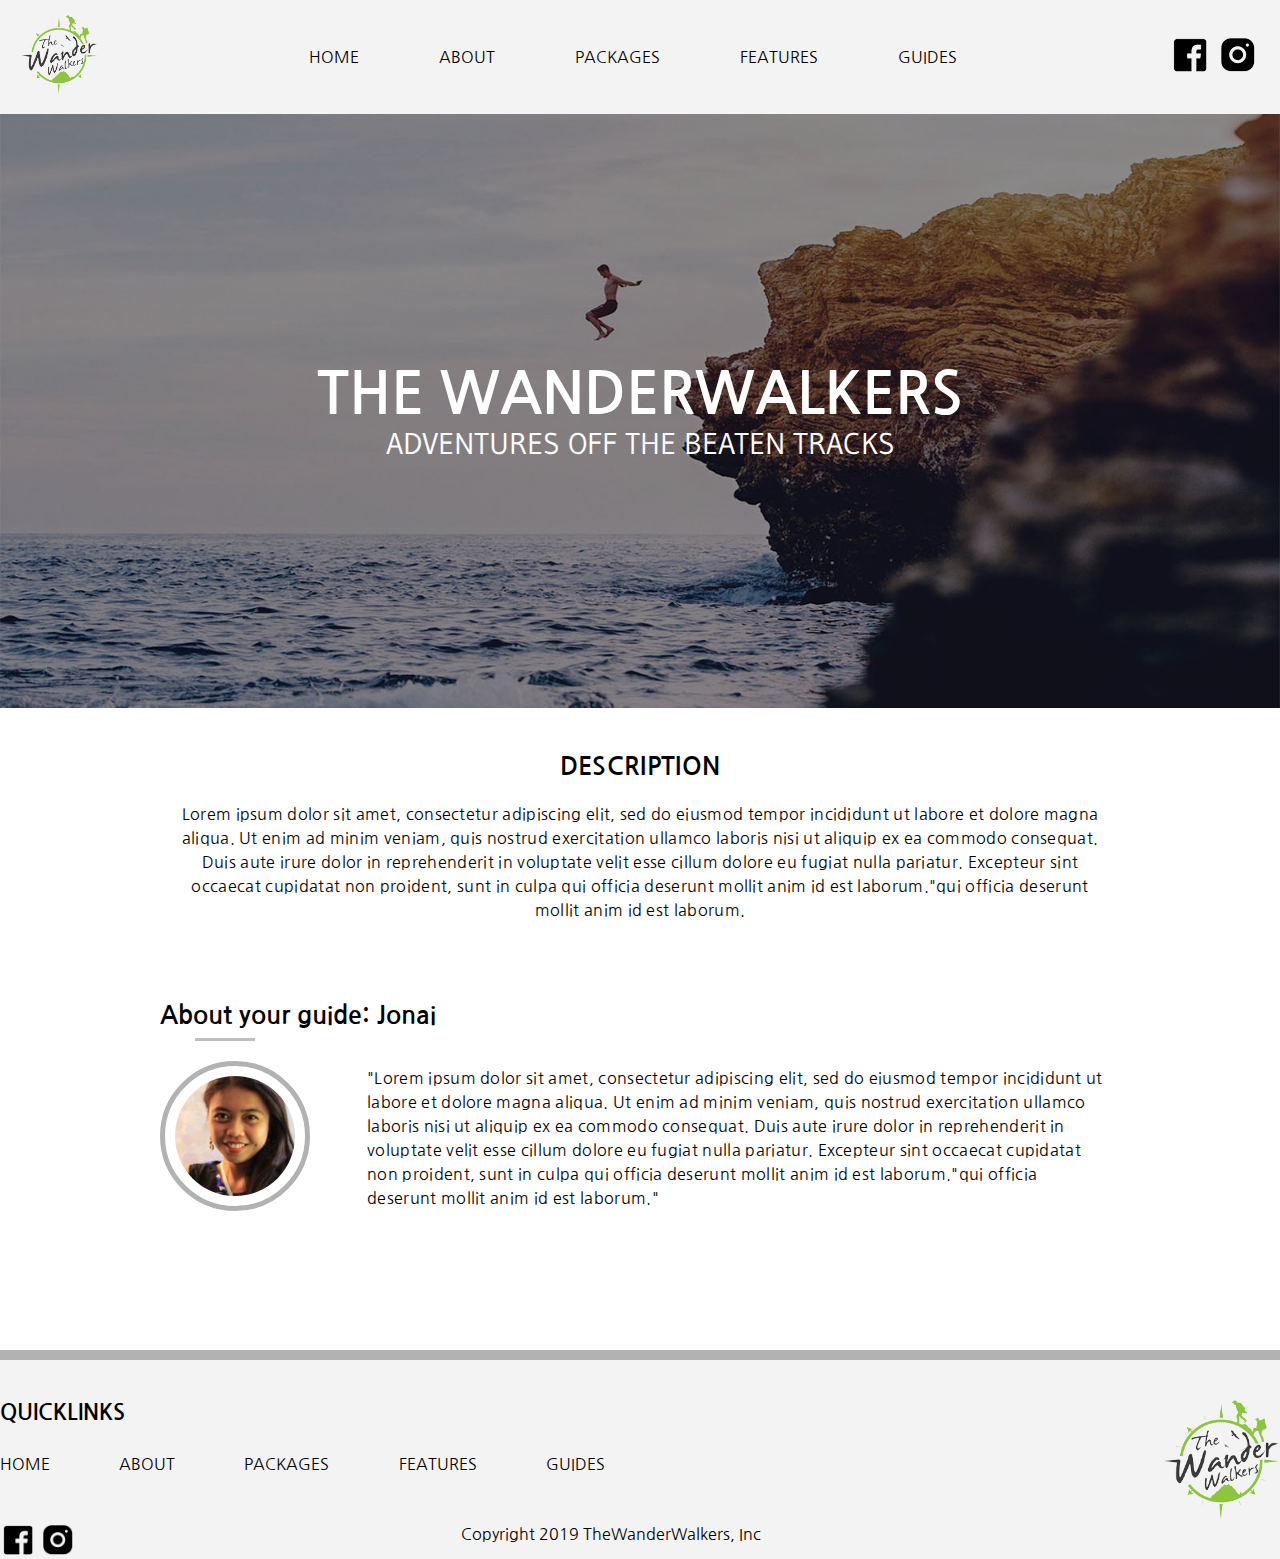
==== about.html @ ee8375ed "Initial Commit" ====
<!DOCTYPE html>
<html lang="en">
<head>
	<meta charset="UTF-8">
	<meta http-equiv="x-ua-compatible" content="ie=edge">
	<title>Document</title>
    <meta name="viewport" content="width=device-width, initial-scale=1, shrink-to-fit=no">
    <link href="https://fonts.googleapis.com/css?family=Gudea" rel="stylesheet">
    <link href="https://fonts.googleapis.com/css?family=Nanum+Gothic" rel="stylesheet">
    <link rel="stylesheet" href="css/normalize.css">
    <link rel="stylesheet" href="css/css/main.css">
</head>
<body>
	<header class="masthead">
		<div class="logo_container">
			<a href="#">
				<img src="img/logo.png" alt="">
			</a>
		</div>
		<nav class="main-nav">
			<ul>
				<li>
					<a href="#">HOME</a>
				</li>
				<li>
					<a href="#">ABOUT</a>
				</li>
				<li>
					<a href="#">PACKAGES</a>
				</li>
				<li>
					<a href="#">FEATURES</a>
				</li>
				<li>
					<a href="#">GUIDES</a>
				</li>
			</ul>
		</nav>
		<div class="social-media-icons">
			<a href="#">
				<img src="img/fb.png" alt="">
			</a>
			<a href="#">
				<img src="img/instagram.png" alt="">
			</a>
		</div>
		<span class="open"><a href="#">&#9776</span></a>
	</header>
	<main class="content-section">
		<div class="hero-image">
			<div class="background" style="background: url('img/wanderwalkers.jpg');background-size: cover;"></div>
			<div class="title">
				<div>
					<h2>The Wanderwalkers</h2>
					<p>Adventures off the beaten tracks</p>
				</div>
			</div>
		</div>
		<div class="description-content">
			<h1>DESCRIPTION</h1>
			<p>Lorem ipsum dolor sit amet, consectetur adipiscing elit, sed do eiusmod tempor incididunt ut labore et dolore magna aliqua. Ut enim ad minim veniam, quis nostrud exercitation ullamco laboris nisi ut aliquip ex ea commodo consequat. Duis aute irure dolor in reprehenderit in voluptate velit esse cillum dolore eu fugiat nulla pariatur. Excepteur sint occaecat cupidatat non proident, sunt in culpa qui officia deserunt mollit anim id est laborum."qui officia deserunt mollit anim id est laborum.</p>
		</div>
		<div class="about-guide">
			<h1>About your guide: Jonai</h1>
		</div>
		<div class="small-underline">
		</div>
		<div class="guide-desc">
			<div class="guide-image">
				<img src="img/about-jonai.jpg" alt="">
			</div>
			<div class="guide-text-content">
				<p>"Lorem ipsum dolor sit amet, consectetur adipiscing elit, sed do eiusmod tempor incididunt ut labore et dolore magna aliqua. Ut enim ad minim veniam, quis nostrud exercitation ullamco laboris nisi ut aliquip ex ea commodo consequat. Duis aute irure dolor in reprehenderit in voluptate velit esse cillum dolore eu fugiat nulla pariatur. Excepteur sint occaecat cupidatat non proident, sunt in culpa qui officia deserunt mollit anim id est laborum."qui officia deserunt mollit anim id est laborum."</p>
			</div>
		</div>
	</main>
	<footer class="footer-section">
		<div class="underline thick">
					
			</div>
		<div class="footer-wrapper">
			<div class="left-container">
				<div class="header-footer">
					<h2>QUICKLINKS</h2>
				</div>
				<ul class="footer-nav">
					<li>
						<a href="#">HOME</a>
					</li>
					<li>
						<a href="">ABOUT</a>
					</li>
					<li>
						<a href="">PACKAGES</a>
					</li>
					<li>
						<a href="">FEATURES</a>
					</li>
					<li>
						<a href="">GUIDES</a>
					</li>
				</ul>
			</div>
			<div class="right-container">
				<a href="#">
					<img src="img/footer-logo.png" alt="">
				</a>
			</div>
		</div>
		<div class="footer-credits">
			<div class="footer-social">
				<a href="#">
					<img src="img/fb.png" alt="">
				</a>
				<a href="#">
					<img src="img/instagram.png" alt="">
				</a>
			</div>
			<div class="footer-text">
				<p>Copyright 2019 TheWanderWalkers, Inc</p>
			</div>
		</div>	
	</footer>
<script type="text/javascript" src="js/jquery.js"></script>
<script type="text/javascript" src="js/jquerycycle2.js"></script>
<script type="text/javascript" src="js/flickity.js"></script>
<script type="text/javascript" src="js/main.js"></script>
</body>
</html>
---- css/css/main.css ----
.button-default {
  text-decoration: none;
  text-align: center;
  display: block;
  margin-bottom: 20px;
  background: #b8bebd;
  text-transform: uppercase;
  color: #404140;
  border-radius: 25px;
  width: 118px;
  padding: 10px;
  font-size: 12px;
  position: relative; }

.open {
  display: none; }

.content-section .about-container .card-container.mobile {
  display: none; }

.guide.button-default {
  top: 12px;
  left: 78px;
  padding: 5px;
  font-size: 11px;
  margin-bottom: 30px; }

body {
  overflow-x: hidden; }

.underline {
  border-bottom: 5px solid #b2b2b2;
  margin-top: -20px;
  margin-bottom: 40px; }

.underline.max-width {
  max-width: 940px;
  margin: -20px auto 40px auto; }

.underline.thick {
  margin-top: -5px;
  border-top: 5px solid #b2b2b2; }

* {
  margin: 0;
  padding: 0;
  box-sizing: border-box; }

.masthead {
  max-width: 1520px;
  vertical-align: middle;
  margin: 0 auto;
  align-items: center;
  display: flex;
  justify-content: space-between;
  background: #f3f3f3;
  padding: 15px 20px;
  transition: 0.3s all; }
  .masthead .mobile-logo img {
    display: none; }
  .masthead .social-media-icons a {
    text-decoration: none; }
  .masthead .social-media-icons img {
    padding: 5px; }
  .masthead .logo_container a img {
    height: 80px;
    width: auto; }
  .masthead .main-nav ul {
    list-style-type: none;
    display: flex; }
    .masthead .main-nav ul li {
      padding: 15px 40px; }
      .masthead .main-nav ul li a {
        text-decoration: none;
        color: #000000;
        font-family: "Nanum Gothic", sans-serif;
        font-size: 16px; }

.content-section .slider-container {
  width: 100%; }
  .content-section .slider-container .slide {
    position: relative;
    width: 100%; }
    .content-section .slider-container .slide .background {
      position: relative;
      padding-top: 46.375%; }
    .content-section .slider-container .slide .title {
      position: absolute;
      top: 0;
      width: 100%;
      height: 100%;
      left: 0px;
      display: flex;
      justify-content: center;
      align-items: center;
      flex-wrap: wrap; }
      .content-section .slider-container .slide .title h2 {
        width: 100%;
        text-align: center;
        color: #fff;
        font-size: 48.43px;
        font-family: "Nanum Gothic", sans-serif;
        font-weight: 100;
        text-transform: uppercase; }
      .content-section .slider-container .slide .title p {
        text-align: center;
        width: 100%;
        color: #fff;
        font-family: "Gudea", sans-serif;
        font-weight: 100;
        text-transform: uppercase; }
      .content-section .slider-container .slide .title .width-cta {
        display: flex;
        justify-content: center; }
      .content-section .slider-container .slide .title .cta {
        text-align: center;
        background: #696466;
        margin-top: 20px;
        text-decoration: none;
        color: #fff;
        display: block;
        font-size: 12px;
        border-radius: 25px;
        text-transform: uppercase;
        padding: 14px 15px;
        width: 118px; }
.content-section .cycle-pager-2 {
  text-align: center;
  margin-bottom: -20px; }
  .content-section .cycle-pager-2 span {
    color: #7f7f7f;
    font-size: 60px; }
.content-section .cycle-pager {
  text-align: center;
  margin-bottom: -20px; }
  .content-section .cycle-pager span {
    color: #7f7f7f;
    font-size: 60px; }
.content-section .about-container {
  background: url("../../img/bg-about.jpg");
  background-size: cover;
  background-position: center;
  padding-bottom: 70px; }
  .content-section .about-container .about-title h1 {
    font-size: 35px;
    font-family: "Nanum Gothic", sans-serif;
    font-weight: bold;
    text-align: center;
    color: #000000;
    padding-top: 90px; }
  .content-section .about-container .card-container {
    display: flex;
    justify-content: space-evenly;
    max-width: 940px;
    margin: 0 auto;
    margin-top: 130px;
    padding-bottom: 130px; }
    .content-section .about-container .card-container .card-container-shell {
      display: flex;
      justify-content: space-evenly; }
    .content-section .about-container .card-container .card-wrapper {
      background: rgba(255, 255, 255, 0.8);
      width: 27.5%;
      padding: 20px 20px 0px 20px;
      border-radius: 10px;
      box-shadow: 0 4px 8px 0 rgba(0, 0, 0, 0.2), 0 6px 20px 0 rgba(0, 0, 0, 0.19); }
      .content-section .about-container .card-container .card-wrapper img {
        width: 100%; }
      .content-section .about-container .card-container .card-wrapper .card-content {
        text-align: center; }
        .content-section .about-container .card-container .card-wrapper .card-content h1 {
          font-size: 25px;
          font-weight: 200;
          font-family: "Nanum Gothic", sans-serif;
          padding-bottom: 10px; }
        .content-section .about-container .card-container .card-wrapper .card-content p {
          font-size: 16px;
          font-weight: 200;
          font-family: "Nanum Gothic", sans-serif;
          padding: 0px 25px 0px 25px; }
    .content-section .about-container .card-container .card-button {
      padding-top: 40px;
      display: flex;
      justify-content: center; }
      .content-section .about-container .card-container .card-button a {
        text-decoration: none;
        text-align: center;
        display: block;
        margin-bottom: 20px;
        background: #b8bebd;
        text-transform: uppercase;
        color: #404140;
        border-radius: 25px;
        width: 118px;
        padding: 10px;
        font-size: 12px;
        position: relative; }
    .content-section .about-container .card-container .card-wrapper.width {
      width: 29.85%;
      background: rgba(255, 255, 255, 0.85);
      margin-top: -35px;
      margin-bottom: -25px; }
.content-section .mid-container {
  margin-top: 40px;
  background: #f3f3f3; }
  .content-section .mid-container .mid-wrapper {
    display: flex;
    align-items: center; }
    .content-section .mid-container .mid-wrapper .text-container {
      padding: 0px 35px;
      width: 50%; }
      .content-section .mid-container .mid-wrapper .text-container p {
        font-size: 18px;
        font-family: "Nanum Gothic", sans-serif;
        line-height: 1.5;
        letter-spacing: 0.02em; }
  .content-section .mid-container .image-container {
    width: 50%; }
    .content-section .mid-container .image-container img {
      width: 100%; }
.content-section .features-container {
  max-width: 940px;
  margin: 0 auto;
  padding-bottom: 70px; }
  .content-section .features-container .feature-button {
    top: 50px;
    position: relative;
    display: flex;
    justify-content: center; }
  .content-section .features-container .features-title h1 {
    font-size: 35px;
    font-weight: bold;
    font-family: "Nanum Gothic", sans-serif; }
  .content-section .features-container .feature-card-container {
    display: flex;
    justify-content: space-between;
    width: 100%; }
    .content-section .features-container .feature-card-container .card--container {
      width: 48%;
      background: #f3f3f3;
      border-radius: 15px;
      padding: 15px 15px 0px 15px;
      box-shadow: 9px 9px 10px rgba(234, 234, 234, 0.9); }
      .content-section .features-container .feature-card-container .card--container .card-image img {
        width: 100%; }
      .content-section .features-container .feature-card-container .card--container .card-title {
        text-align: center;
        padding-bottom: 30px;
        padding-top: 25px;
        line-height: 40px; }
        .content-section .features-container .feature-card-container .card--container .card-title h2 {
          font-weight: bold;
          font-family: "Nanum Gothic", sans-serif;
          font-size: 22px; }
        .content-section .features-container .feature-card-container .card--container .card-title h3 {
          font-family: "Nanum Gothic", sans-serif;
          font-size: 16px;
          font-weight: 100; }
.content-section .packages-container {
  width: 100%; }
  .content-section .packages-container .title--container {
    text-align: center;
    width: 100%; }
    .content-section .packages-container .title--container h1 {
      font-weight: bold;
      font-family: "Nanum Gothic", sans-serif;
      font-size: 35px; }
  .content-section .packages-container .package-wrapper {
    width: 100%;
    background: #f3f3f3; }
    .content-section .packages-container .package-wrapper .package-shell-container {
      width: 100%; }
      .content-section .packages-container .package-wrapper .package-shell-container .package-shell {
        width: 100%;
        display: flex; }
        .content-section .packages-container .package-wrapper .package-shell-container .package-shell .package-image {
          width: 50%; }
          .content-section .packages-container .package-wrapper .package-shell-container .package-shell .package-image img {
            width: 100%; }
        .content-section .packages-container .package-wrapper .package-shell-container .package-shell .package-content {
          width: 50%;
          padding-right: 25px;
          padding-left: 25px;
          margin-top: 90px;
          line-height: 35px; }
          .content-section .packages-container .package-wrapper .package-shell-container .package-shell .package-content h2 {
            font-weight: bold;
            font-family: "Nanum Gothic", sans-serif;
            font-size: 25px;
            margin-bottom: 20px; }
          .content-section .packages-container .package-wrapper .package-shell-container .package-shell .package-content p {
            font-family: "Nanum Gothic", sans-serif;
            font-size: 16px;
            font-weight: 100; }
.content-section .guide-container {
  max-width: 940px;
  margin: 0 auto;
  padding-bottom: 70px; }
  .content-section .guide-container .guide-title h1 {
    font-size: 35px;
    font-weight: bold;
    font-family: "Nanum Gothic", sans-serif; }
  .content-section .guide-container .guide-button {
    top: 50px;
    position: relative;
    display: flex;
    justify-content: center; }
  .content-section .guide-container .guide-card-container {
    display: flex;
    justify-content: space-between;
    width: 100%; }
    .content-section .guide-container .guide-card-container .card-wrapper {
      width: 48%;
      background: #f3f3f3;
      border-radius: 15px;
      padding: 15px 15px 0px 15px;
      box-shadow: 9px 9px 10px rgba(234, 234, 234, 0.9); }
      .content-section .guide-container .guide-card-container .card-wrapper .image-container img {
        width: 100%; }
      .content-section .guide-container .guide-card-container .card-wrapper .text-content {
        text-align: center;
        padding-bottom: 30px;
        padding-top: 25px;
        line-height: 40px; }
        .content-section .guide-container .guide-card-container .card-wrapper .text-content h2 {
          font-weight: bold;
          font-family: "Nanum Gothic", sans-serif;
          font-size: 22px; }
        .content-section .guide-container .guide-card-container .card-wrapper .text-content h3 {
          font-family: "Nanum Gothic", sans-serif;
          font-size: 16px;
          font-weight: 100; }
.content-section .follow-container {
  max-width: 940px;
  margin: 0 auto; }
  .content-section .follow-container .text-title {
    text-align: center; }
    .content-section .follow-container .text-title h1 {
      font-size: 35px;
      font-weight: bold;
      font-family: "Nanum Gothic", sans-serif; }
  .content-section .follow-container .image-grid {
    margin-top: 80px;
    padding-bottom: 120px; }
    .content-section .follow-container .image-grid ul {
      display: flex;
      justify-content: space-around;
      flex-wrap: wrap;
      list-style-type: none; }
      .content-section .follow-container .image-grid ul li {
        width: 23%; }
        .content-section .follow-container .image-grid ul li img {
          width: 100%; }
.content-section .newsletter-container {
  max-width: 940px;
  margin: 0 auto;
  text-align: center;
  padding-bottom: 165px; }
  .content-section .newsletter-container .newsletter-text h1 {
    font-size: 35px;
    font-weight: bold;
    font-family: "Nanum Gothic", sans-serif; }
  .content-section .newsletter-container .newsletter-text p {
    font-family: "Gudea", sans-serif;
    font-size: 20px;
    font-weight: 100;
    margin-top: -20px; }
  .content-section .newsletter-container .newsletter-input {
    margin-top: 60px; }
    .content-section .newsletter-container .newsletter-input input {
      height: 32px;
      background: #f3f3f3;
      outline: none;
      width: 656px;
      border-radius: 25px;
      border: 1px solid #000;
      padding-left: 20px; }
    .content-section .newsletter-container .newsletter-input button {
      background: #cccccc;
      width: 204px;
      height: 32px;
      outline: none;
      border: none;
      cursor: pointer;
      margin-left: 12px;
      border-radius: 25px; }

.content-section .hero-image {
  position: relative;
  width: 100%; }
  .content-section .hero-image .background {
    padding-top: 46.375%;
    position: relative; }
  .content-section .hero-image .title {
    position: absolute;
    top: 0;
    width: 100%;
    height: 100%;
    left: 0px;
    display: flex;
    justify-content: center;
    align-items: center;
    flex-wrap: wrap; }
    .content-section .hero-image .title h2 {
      color: #fff;
      width: 100%;
      text-align: center;
      font-size: 57.9px;
      font-family: "Nanum Gothic", sans-serif;
      font-weight: bold;
      text-transform: uppercase; }
    .content-section .hero-image .title p {
      color: #fff;
      font-size: 29.6px;
      width: 100%;
      text-align: center;
      font-family: "Gudea", sans-serif;
      font-weight: 100;
      text-transform: uppercase; }
.content-section .feature-content {
  max-width: 940px;
  margin: 40px auto;
  border-top: 3px solid #b2b2b2;
  border-bottom: 3px solid #b2b2b2;
  text-align: center;
  line-height: 1.5;
  padding: 0px 2%;
  letter-spacing: 0.02em; }
  .content-section .feature-content p {
    font-size: 19px;
    font-family: "Nanum Gothic", sans-serif;
    font-weight: 100;
    margin: 80px 0; }
.content-section .feature-detail {
  max-width: 960px;
  margin: 0 auto;
  padding-bottom: 80px; }
  .content-section .feature-detail .half-width-column-image-2 {
    display: flex;
    justify-content: space-between; }
    .content-section .feature-detail .half-width-column-image-2 .half-width-image-2 {
      width: 48%;
      margin-bottom: 20px; }
      .content-section .feature-detail .half-width-column-image-2 .half-width-image-2 img {
        width: 100%; }
  .content-section .feature-detail .half-width-column {
    width: 100%;
    display: flex;
    justify-content: space-between; }
    .content-section .feature-detail .half-width-column img {
      width: 100%; }
    .content-section .feature-detail .half-width-column .text-details {
      margin-top: 20px;
      width: 48%; }
      .content-section .feature-detail .half-width-column .text-details p {
        margin-top: 40px;
        font-size: 16px;
        font-family: "Nanum Gothic", sans-serif;
        font-weight: 100;
        line-height: 1.4;
        letter-spacing: 0.02em; }
    .content-section .feature-detail .half-width-column .text-details:last-child {
      border-top: 3px solid #b2b2b2; }
.content-section .full-width-content {
  display: flex;
  justify-content: center;
  align-items: center;
  flex-wrap: wrap;
  position: relative; }
  .content-section .full-width-content .full-width-bg {
    background: url("../../img/full-width-image.jpg");
    background-size: cover;
    background-position: center;
    padding-bottom: 30%;
    width: 100%; }
  .content-section .full-width-content .full-width-text {
    max-width: 1300px;
    margin: 0 auto;
    text-align: center;
    padding: 0px 25px;
    line-height: 1.5;
    top: 0px;
    display: flex;
    left: 0px;
    position: absolute;
    height: 100%;
    justify-content: center;
    align-items: center;
    width: 100%; }
    .content-section .full-width-content .full-width-text h2 {
      color: #fff;
      font-size: 25px;
      font-family: "Gudea", sans-serif;
      font-weight: 100;
      max-width: 1300px;
      width: 60%; }
.content-section .feature-detail-2 {
  max-width: 940px;
  margin: 0 auto;
  display: flex;
  justify-content: space-between;
  margin-top: 60px; }
  .content-section .feature-detail-2 .text-details {
    width: 48%; }
    .content-section .feature-detail-2 .text-details p {
      font-size: 16px;
      font-family: "Nanum Gothic", sans-serif;
      font-weight: 100;
      margin-top: 60px;
      margin-bottom: 60px;
      line-height: 1.5;
      letter-spacing: 0.02em; }
  .content-section .feature-detail-2 .text-details:first-child {
    border-top: 3px solid #b2b2b2; }
.content-section .half-width-column-image {
  max-width: 940px;
  margin: 0 auto;
  display: flex;
  justify-content: space-between; }
  .content-section .half-width-column-image .half-width-image {
    width: 48%;
    margin-bottom: 80px; }
    .content-section .half-width-column-image .half-width-image img {
      width: 100%; }
.content-section .hero-bottom {
  width: 100%;
  background: url("../../img/bottom-image.jpg");
  background-size: cover;
  background-position: center;
  padding-top: 40%; }

.content-section .guide-title {
  max-width: 1300px;
  margin: 0 auto;
  text-align: center; }
  .content-section .guide-title h1 {
    font-family: "Nanum Gothic", sans-serif;
    font-size: 35px;
    font-weight: bold; }
.content-section .grid-container {
  max-width: 960px;
  margin: 0 auto;
  width: 100%;
  list-style-type: none;
  display: flex;
  flex-wrap: wrap;
  justify-content: space-between; }
  .content-section .grid-container .grid-wrapper {
    width: 32.33333%;
    background: #f3f3f3;
    border-radius: 15px;
    padding: 15px 15px 0px 15px;
    margin-bottom: 40px;
    box-shadow: 9px 6px 10px rgba(234, 234, 234, 0.9); }
    .content-section .grid-container .grid-wrapper img {
      width: 100%; }
    .content-section .grid-container .grid-wrapper .text-warpper {
      text-align: center;
      width: 100%;
      padding-right: 10px;
      line-height: 1.5;
      letter-spacing: 0.02em; }
      .content-section .grid-container .grid-wrapper .text-warpper h2 {
        font-family: "Nanum Gothic", sans-serif;
        font-size: 18px;
        font-weight: bold; }
      .content-section .grid-container .grid-wrapper .text-warpper p {
        font-family: "Nanum Gothic", sans-serif;
        font-size: 11px;
        font-weight: 100; }
      .content-section .grid-container .grid-wrapper .text-warpper .date {
        font-family: "Nanum Gothic", sans-serif;
        font-size: 11px;
        font-weight: 100; }
      .content-section .grid-container .grid-wrapper .text-warpper a {
        color: #000;
        text-decoration: none;
        font-family: "Gudea", sans-serif;
        font-weight: 100; }
  .content-section .grid-container .grid-wrapper:first-child {
    width: 68.5%;
    display: flex;
    justify-content: space-between; }
    .content-section .grid-container .grid-wrapper:first-child .image-wrapper {
      width: 47%; }
      .content-section .grid-container .grid-wrapper:first-child .image-wrapper img {
        width: 100%; }
    .content-section .grid-container .grid-wrapper:first-child .text-warpper {
      width: 47%;
      text-align: left;
      padding-right: 10px;
      line-height: 1.5;
      letter-spacing: 0.02em; }
      .content-section .grid-container .grid-wrapper:first-child .text-warpper h2 {
        font-family: "Nanum Gothic", sans-serif;
        font-size: 23px;
        font-weight: bold; }
      .content-section .grid-container .grid-wrapper:first-child .text-warpper .date {
        font-family: "Nanum Gothic", sans-serif;
        font-size: 12px;
        font-weight: 100; }
      .content-section .grid-container .grid-wrapper:first-child .text-warpper p {
        margin-top: 30px;
        font-family: "Nanum Gothic", sans-serif;
        font-size: 13px;
        font-weight: 100; }
      .content-section .grid-container .grid-wrapper:first-child .text-warpper a {
        text-align: right;
        text-decoration: none;
        color: #000;
        position: relative;
        right: -200px;
        top: 15px;
        font-family: "Gudea", sans-serif;
        font-weight: 100; }
  .content-section .grid-container .grid-wrapper:nth-child(2) {
    width: 28.5%; }
    .content-section .grid-container .grid-wrapper:nth-child(2) .guide.button-default {
      top: 12px;
      left: 67px;
      padding: 5px;
      font-size: 11px;
      margin-bottom: 30px;
      font-family: "Gudea", sans-serif;
      font-weight: 100; }
.content-section .pagination-buttons {
  text-align: center;
  margin-top: 20px;
  margin-bottom: 60px; }
  .content-section .pagination-buttons button {
    height: 40px;
    width: 40px;
    border: none;
    background: #fff;
    border-radius: 5px;
    cursor: pointer;
    outline: none;
    box-shadow: 2px 0px 3px rgba(221, 221, 221, 0.9);
    font-size: 16px;
    font-family: "Gudea", sans-serif;
    font-weight: bold; }
  .content-section .pagination-buttons .active {
    background: #c2c2c2; }
.content-section .image-container-2 {
  background: url("../../img/guide-hero.jpg");
  background-size: cover;
  background-position: center;
  padding-bottom: 30%; }

.content-section .description-content {
  max-width: 960px;
  margin: 0 auto;
  text-align: center;
  padding: 0px 15px;
  line-height: 1.5;
  margin-top: 40px;
  margin-bottom: 80px;
  letter-spacing: 0.02em; }
  .content-section .description-content h1 {
    font-size: 25px;
    font-family: "Nanum Gothic", sans-serif;
    font-weight: bold;
    color: #000; }
  .content-section .description-content p {
    font-size: 16px;
    font-family: "Nanum Gothic", sans-serif;
    font-weight: 100; }
.content-section .about-guide {
  max-width: 960px;
  margin: 0 auto; }
  .content-section .about-guide h1 {
    font-size: 25px;
    font-family: "Nanum Gothic", sans-serif;
    font-weight: bold;
    color: #000; }
.content-section .small-underline {
  border-top: 3px solid #bfbfbf;
  width: 60px;
  margin-bottom: 20px;
  margin-top: -10px;
  position: relative;
  right: -195px; }
.content-section .guide-desc {
  display: flex;
  max-width: 960px;
  margin: 0 auto;
  justify-content: space-between;
  align-items: center;
  padding-bottom: 140px; }
  .content-section .guide-desc .guide-image {
    width: 20%; }
    .content-section .guide-desc .guide-image img {
      border-radius: 100%;
      width: 150px;
      border: 5px solid #b2b2b2;
      padding: 10px; }
  .content-section .guide-desc .guide-text-content {
    width: 80%; }
    .content-section .guide-desc .guide-text-content p {
      font-size: 16px;
      font-family: "Nanum Gothic", sans-serif;
      font-weight: 100;
      padding: 0px 15px;
      line-height: 1.5;
      letter-spacing: 0.02em; }

.content-section .contact-container {
  display: flex;
  max-width: 1300px;
  margin: 0 auto; }
  .content-section .contact-container .contact-info {
    width: 50%; }
    .content-section .contact-container .contact-info h1 {
      font-size: 32px;
      font-family: "Nanum Gothic", sans-serif;
      font-weight: bold; }
    .content-section .contact-container .contact-info p {
      font-size: 20px;
      font-family: "Nanum Gothic", sans-serif;
      font-weight: 100;
      line-height: 1.5;
      letter-spacing: 0.02em; }
    .content-section .contact-container .contact-info .contact-social {
      border-top: 2px solid #b2b2b2;
      width: 80%;
      margin-top: 25px; }
      .content-section .contact-container .contact-info .contact-social a {
        text-decoration: none; }
        .content-section .contact-container .contact-info .contact-social a img {
          margin-top: 30px; }
  .content-section .contact-container .contact-form {
    width: 50%; }
    .content-section .contact-container .contact-form h1 {
      font-size: 32px;
      font-family: "Nanum Gothic", sans-serif;
      font-weight: bold; }
    .content-section .contact-container .contact-form p {
      font-size: 20px;
      font-family: "Nanum Gothic", sans-serif;
      font-weight: 100;
      line-height: 1.5;
      letter-spacing: 0.02em;
      margin-bottom: 50px; }
    .content-section .contact-container .contact-form .fieldset {
      display: flex;
      justify-content: space-around; }
      .content-section .contact-container .contact-form .fieldset label {
        font-size: 22px;
        font-family: "Nanum Gothic", sans-serif;
        font-weight: 100;
        width: 20%; }
      .content-section .contact-container .contact-form .fieldset input {
        width: 80%;
        background: #f3f3f3;
        outline: none;
        border-radius: 25px;
        border: 1px solid #000;
        padding-left: 20px;
        margin-bottom: 25px;
        height: 30px; }
      .content-section .contact-container .contact-form .fieldset textarea {
        width: 80%;
        background: #f3f3f3;
        outline: none;
        border-radius: 10px;
        border: 1px solid #000;
        padding-left: 20px;
        margin-bottom: 25px;
        height: 120px; }
.content-section .hero-bottom-2 {
  width: 100%;
  background: url("../../img/contact-bot-image.jpg");
  background-size: cover;
  background-position: center;
  padding-top: 40%; }
.content-section .fieldset-button {
  display: flex;
  justify-content: flex-end;
  padding-bottom: 80px; }
  .content-section .fieldset-button .button-default.outline {
    outline: none;
    border: none;
    cursor: pointer;
    background: #cccccc; }

.footer-section {
  background: #f3f3f3; }
  .footer-section .footer-wrapper {
    max-width: 1300px;
    margin: 0 auto;
    display: flex;
    justify-content: space-around; }
    .footer-section .footer-wrapper .left-container {
      width: 50%; }
      .footer-section .footer-wrapper .left-container .header-footer h2 {
        font-size: 22px;
        font-weight: bold;
        font-family: "Nanum Gothic", sans-serif; }
    .footer-section .footer-wrapper .right-container {
      width: 50%;
      text-align: right; }
      .footer-section .footer-wrapper .right-container a img {
        width: auto;
        height: 120px; }
  .footer-section .footer-credits {
    max-width: 1300px;
    margin: 0 auto;
    display: flex; }
    .footer-section .footer-credits .footer-social {
      width: 36%; }
      .footer-section .footer-credits .footer-social a {
        text-decoration: none;
        padding: 0px 3px; }
        .footer-section .footer-credits .footer-social a img {
          width: auto;
          height: 30px; }
    .footer-section .footer-credits .footer-text {
      width: 64%; }
      .footer-section .footer-credits .footer-text p {
        font-family: "Nanum Gothic", sans-serif;
        font-size: 16px;
        font-weight: 100; }
  .footer-section .footer-nav {
    list-style-type: none;
    display: flex;
    justify-content: space-around;
    margin-top: 30px; }
    .footer-section .footer-nav li a {
      text-decoration: none;
      color: #000;
      font-family: "Nanum Gothic", sans-serif;
      font-size: 16px;
      font-weight: 100; }
    .footer-section .footer-nav li:first-child {
      margin-left: -35px; }

@media only screen and (max-width: 480px) {
  .content-section .about-container .card-container {
    display: none; }

  .content-section .about-container .card-container.mobile {
    display: block; }

  .content-section .about-container .card-container.mobile .card-wrapper.width {
    width: 90%;
    margin-left: 20px; }

  .content-section .about-container .card-container.mobile .card-wrapper {
    width: 90%;
    margin-left: 30px; }

  .content-section .about-container .card-container.mobile .card-wrapper.is-selected {
    transform: scale(1.05);
    margin-top: 20px;
    margin-bottom: 20px; }

  .open {
    display: block; }

  .masthead .open.color a {
    color: #000; }

  .masthead.active {
    background: #6ba5fc; }

  .masthead {
    max-width: 460px;
    position: fixed;
    z-index: 110;
    padding: 10px 20px 0px;
    background: none;
    width: 100%; }
    .masthead .mobile-logo img {
      height: 73px;
      width: auto;
      display: block; }
    .masthead .logo_container .desktop-logo img {
      display: none; }
    .masthead .main-nav.active {
      display: block; }
    .masthead .main-nav {
      display: none;
      background: #8dc540;
      top: 81px;
      max-width: 480px;
      width: 100%;
      text-align: center;
      margin-left: -20px;
      position: absolute; }
      .masthead .main-nav ul {
        flex-wrap: wrap;
        align-items: center;
        justify-content: center;
        width: 100%; }
        .masthead .main-nav ul li {
          width: 100%;
          padding: 15px 15px; }
          .masthead .main-nav ul li a {
            color: #000; }
    .masthead .social-media-icons {
      display: none; }
    .masthead .open a {
      text-decoration: none;
      color: #fff;
      font-size: 35px; }

  .content-section .slider-container .slide .background {
    padding-top: 100%; }
  .content-section .slider-container .slide .title h2 {
    font-size: 25px; }
  .content-section .slider-container .slide .title p {
    font-size: 14px; }
  .content-section .slider-container .slide .title .width-cta .cta {
    font-size: 11px;
    padding: 5px 15px; }
  .content-section .cycle-pager span {
    font-size: 40px; }
  .content-section .flickity-enabled.is-draggable .flickity-viewport {
    width: 100%;
    height: 650px !important; }
  .content-section .slider-mobile-shell {
    width: 100%; }
  .content-section .flickity-viewport {
    transition: height 0.2s; }
  .content-section .about-container .about-title h1 {
    font-size: 30px; }
  .content-section .about-container .card-container {
    max-width: 460px;
    flex-wrap: wrap;
    margin: 0 auto; }
    .content-section .about-container .card-container .card-wrapper {
      width: 85%;
      margin: 0 auto; }
    .content-section .about-container .card-container .card-wrapper.width {
      width: 85%;
      margin: 0 auto; }
    .content-section .about-container .card-container .card-button {
      padding-top: 20px; }
  .content-section .mid-container .mid-wrapper {
    width: 100%;
    flex-wrap: wrap;
    flex-direction: column-reverse; }
    .content-section .mid-container .mid-wrapper .text-container {
      width: 100%;
      max-width: 460px;
      margin: 0 auto 60px;
      text-align: center; }
      .content-section .mid-container .mid-wrapper .text-container p {
        margin-top: 20px;
        font-size: 14px; }
    .content-section .mid-container .mid-wrapper .image-container {
      width: 100%; }
  .content-section .features-container {
    max-width: 460px;
    margin: 0 auto;
    width: 100%;
    padding: 0px 20px; }
    .content-section .features-container .feature-card-container {
      flex-wrap: wrap;
      padding-bottom: 40px; }
      .content-section .features-container .feature-card-container .card--container {
        width: 100%;
        max-width: 460px;
        margin: 0 auto 40px; }
        .content-section .features-container .feature-card-container .card--container .card-title {
          padding-bottom: 20px; }
    .content-section .features-container .feature-button {
      top: -50px; }
    .content-section .features-container .features-title h1 {
      font-size: 25px; }
  .content-section .underline {
    margin-top: 0px;
    border-bottom: 3px solid #b2b2b2; }
  .content-section .packages-container .title--container h1 {
    font-size: 30px; }
  .content-section .packages-container .package-wrapper {
    padding-bottom: 80px; }
    .content-section .packages-container .package-wrapper .package-shell-container .package-shell {
      flex-wrap: wrap; }
      .content-section .packages-container .package-wrapper .package-shell-container .package-shell .package-image {
        width: 100%; }
      .content-section .packages-container .package-wrapper .package-shell-container .package-shell .package-content {
        width: 100%;
        text-align: center;
        margin-top: 30px; }
        .content-section .packages-container .package-wrapper .package-shell-container .package-shell .package-content h2 {
          font-size: 22px; }
        .content-section .packages-container .package-wrapper .package-shell-container .package-shell .package-content p {
          font-size: 14px; }
  .content-section .underline.max-width {
    margin: -30px auto 40px;
    width: 95%; }
  .content-section .cycle-pager-2 {
    margin-top: -60px;
    margin-bottom: 60px; }
    .content-section .cycle-pager-2 span {
      font-size: 40px; }
  .content-section .guide-container {
    max-width: 460px;
    padding: 0px 20px 70px; }
    .content-section .guide-container .guide-title {
      max-width: 460px;
      text-align: left; }
      .content-section .guide-container .guide-title h1 {
        font-size: 25px; }
    .content-section .guide-container .guide-card-container {
      flex-wrap: wrap; }
      .content-section .guide-container .guide-card-container .card-wrapper {
        width: 100%;
        max-width: 460px;
        margin: 0 auto 40px; }
    .content-section .guide-container .guide-button {
      top: 50px; }
  .content-section .follow-container {
    max-width: 460px; }
    .content-section .follow-container .text-title h1 {
      font-size: 30px; }
    .content-section .follow-container .image-grid ul {
      max-width: 460px;
      padding: 0px 20px; }
      .content-section .follow-container .image-grid ul li {
        width: 47%;
        margin-bottom: 2%; }
  .content-section .newsletter-container {
    max-width: 460px;
    padding: 0px 20px 160px; }
    .content-section .newsletter-container .newsletter-text h1 {
      font-size: 30px; }
    .content-section .newsletter-container .newsletter-text p {
      font-size: 16px; }
    .content-section .newsletter-container .newsletter-input {
      margin-top: 40px;
      display: flex;
      align-items: center;
      flex-wrap: wrap;
      justify-content: center; }
      .content-section .newsletter-container .newsletter-input input {
        width: 70%;
        max-width: 460px;
        margin-bottom: 10px;
        margin-left: 20px; }
      .content-section .newsletter-container .newsletter-input button {
        width: 25%; }
  .content-section .hero-image .background {
    padding-top: 100%; }
  .content-section .hero-image .title h2 {
    font-size: 25px; }
  .content-section .hero-image .title p {
    font-size: 14px; }
  .content-section .feature-content {
    max-width: 460px;
    margin: 20px auto;
    padding: 0px 20px; }
    .content-section .feature-content p {
      margin: 40px 0;
      font-size: 16px; }
  .content-section .feature-detail {
    max-width: 460px;
    padding: 0px 20px; }
    .content-section .feature-detail .half-width-column-image-2 {
      flex-wrap: wrap; }
      .content-section .feature-detail .half-width-column-image-2 .half-width-image-2 {
        width: 100%;
        margin-top: 10px; }
    .content-section .feature-detail .half-width-column {
      flex-wrap: wrap; }
      .content-section .feature-detail .half-width-column .text-details {
        width: 100%; }
        .content-section .feature-detail .half-width-column .text-details p {
          margin-top: 20px;
          margin-bottom: 20px;
          font-size: 14px; }
  .content-section .full-width-content {
    width: 100%;
    max-width: 460px;
    padding: 0px 20px; }
    .content-section .full-width-content .full-width-bg {
      padding-bottom: 100%; }
    .content-section .full-width-content .full-width-text {
      max-width: 460px; }
      .content-section .full-width-content .full-width-text h2 {
        font-size: 22px;
        max-width: 460px;
        width: 80%; }
  .content-section .feature-detail-2 {
    max-width: 460px;
    flex-wrap: wrap;
    padding: 0px 20px; }
    .content-section .feature-detail-2 .text-details {
      width: 100%; }
      .content-section .feature-detail-2 .text-details p {
        margin-top: 40px;
        margin-bottom: 20px;
        font-size: 14px; }
  .content-section .half-width-column-image {
    max-width: 460px;
    padding: 0px 20px;
    flex-wrap: wrap; }
    .content-section .half-width-column-image .half-width-image {
      width: 100%;
      margin-bottom: 40px; }
  .content-section .hero-bottom {
    padding-bottom: 80%; }
  .content-section .guide-title {
    max-width: 460px;
    padding-top: 60px;
    width: 100%; }
    .content-section .guide-title h1 {
      font-size: 30px; }
  .content-section .grid-container {
    max-width: 460px;
    padding: 0px 20px; }
    .content-section .grid-container .grid-wrapper {
      width: 100%; }
      .content-section .grid-container .grid-wrapper .text-warpper {
        padding-right: 20px;
        padding-left: 20px; }
      .content-section .grid-container .grid-wrapper .guide.button-default {
        left: 73px; }
    .content-section .grid-container .grid-wrapper:first-child {
      width: 100%;
      flex-wrap: wrap;
      padding-bottom: 60px; }
      .content-section .grid-container .grid-wrapper:first-child .image-wrapper {
        width: 100%; }
      .content-section .grid-container .grid-wrapper:first-child .text-warpper {
        width: 100%;
        text-align: center; }
        .content-section .grid-container .grid-wrapper:first-child .text-warpper p {
          margin-top: 10px; }
        .content-section .grid-container .grid-wrapper:first-child .text-warpper a {
          text-align: left;
          right: 0; }
    .content-section .grid-container .grid-wrapper:nth-child(2) {
      width: 100%; }
      .content-section .grid-container .grid-wrapper:nth-child(2) .guide.button-default {
        left: 73px; }
  .content-section .pagination-buttons button {
    height: 30px;
    width: 30px; }
  .content-section .image-container-2 {
    padding-bottom: 80%; }
  .content-section .description-content {
    max-width: 460px;
    padding: 0px 20px; }
    .content-section .description-content p {
      font-size: 14px;
      text-align: left; }
  .content-section .about-guide {
    max-width: 460px;
    padding: 0px 20px; }
  .content-section .small-underline {
    right: -20px; }
  .content-section .guide-desc {
    max-width: 460px;
    flex-wrap: wrap; }
    .content-section .guide-desc .guide-image {
      width: 100%;
      text-align: center;
      margin-bottom: 25px; }
      .content-section .guide-desc .guide-image img {
        width: 250px; }
    .content-section .guide-desc .guide-text-content {
      width: 100%; }
      .content-section .guide-desc .guide-text-content p {
        font-size: 14px;
        padding: 0px 20px; }
  .content-section .contact-container {
    max-width: 460px;
    flex-wrap: wrap;
    padding: 60px 20px 0px; }
    .content-section .contact-container .contact-info {
      width: 100%;
      padding-top: 100px; }
      .content-section .contact-container .contact-info h1 {
        font-size: 25px; }
      .content-section .contact-container .contact-info p {
        font-size: 14px; }
      .content-section .contact-container .contact-info .contact-social {
        width: 100%;
        margin-top: 15px;
        margin-bottom: 60px; }
        .content-section .contact-container .contact-info .contact-social a img {
          margin-top: 15px; }
    .content-section .contact-container .contact-form {
      width: 100%; }
      .content-section .contact-container .contact-form h1 {
        font-size: 25px; }
      .content-section .contact-container .contact-form p {
        font-size: 14px; }
      .content-section .contact-container .contact-form .fieldset label {
        width: 25%;
        font-size: 16px; }
      .content-section .contact-container .contact-form .fieldset input {
        width: 75%; }
  .content-section .hero-bottom-2 {
    padding-top: 70%; }

  .footer-section .footer-nav {
    max-width: 460px;
    flex-wrap: wrap;
    justify-content: space-evenly;
    text-align: center;
    padding: 0px 60px;
    margin-left: -20px; }
    .footer-section .footer-nav li:first-child {
      margin-left: 0px; }
    .footer-section .footer-nav li {
      width: 33.33333%;
      padding: 0px 20px; }
    .footer-section .footer-nav li:nth-child(4) {
      padding-top: 20px; }
    .footer-section .footer-nav li:last-child {
      padding-top: 20px; }
  .footer-section .footer-wrapper {
    padding: 0px 10px;
    max-width: 460px;
    flex-wrap: wrap; }
    .footer-section .footer-wrapper .left-container {
      width: 100%; }
      .footer-section .footer-wrapper .left-container .header-footer h2 {
        text-align: center;
        margin-bottom: -10px; }
    .footer-section .footer-wrapper .right-container {
      width: 100%;
      text-align: center; }
      .footer-section .footer-wrapper .right-container a img {
        margin-top: 20px; }
  .footer-section .footer-credits {
    flex-wrap: wrap;
    max-width: 460px; }
    .footer-section .footer-credits .footer-social {
      width: 100%;
      text-align: center;
      margin-top: 40px; }
    .footer-section .footer-credits .footer-text {
      width: 100%;
      text-align: center;
      margin-top: 20px; }
      .footer-section .footer-credits .footer-text p {
        font-size: 14px;
        margin-bottom: 30px; } }

/*# sourceMappingURL=main.css.map */
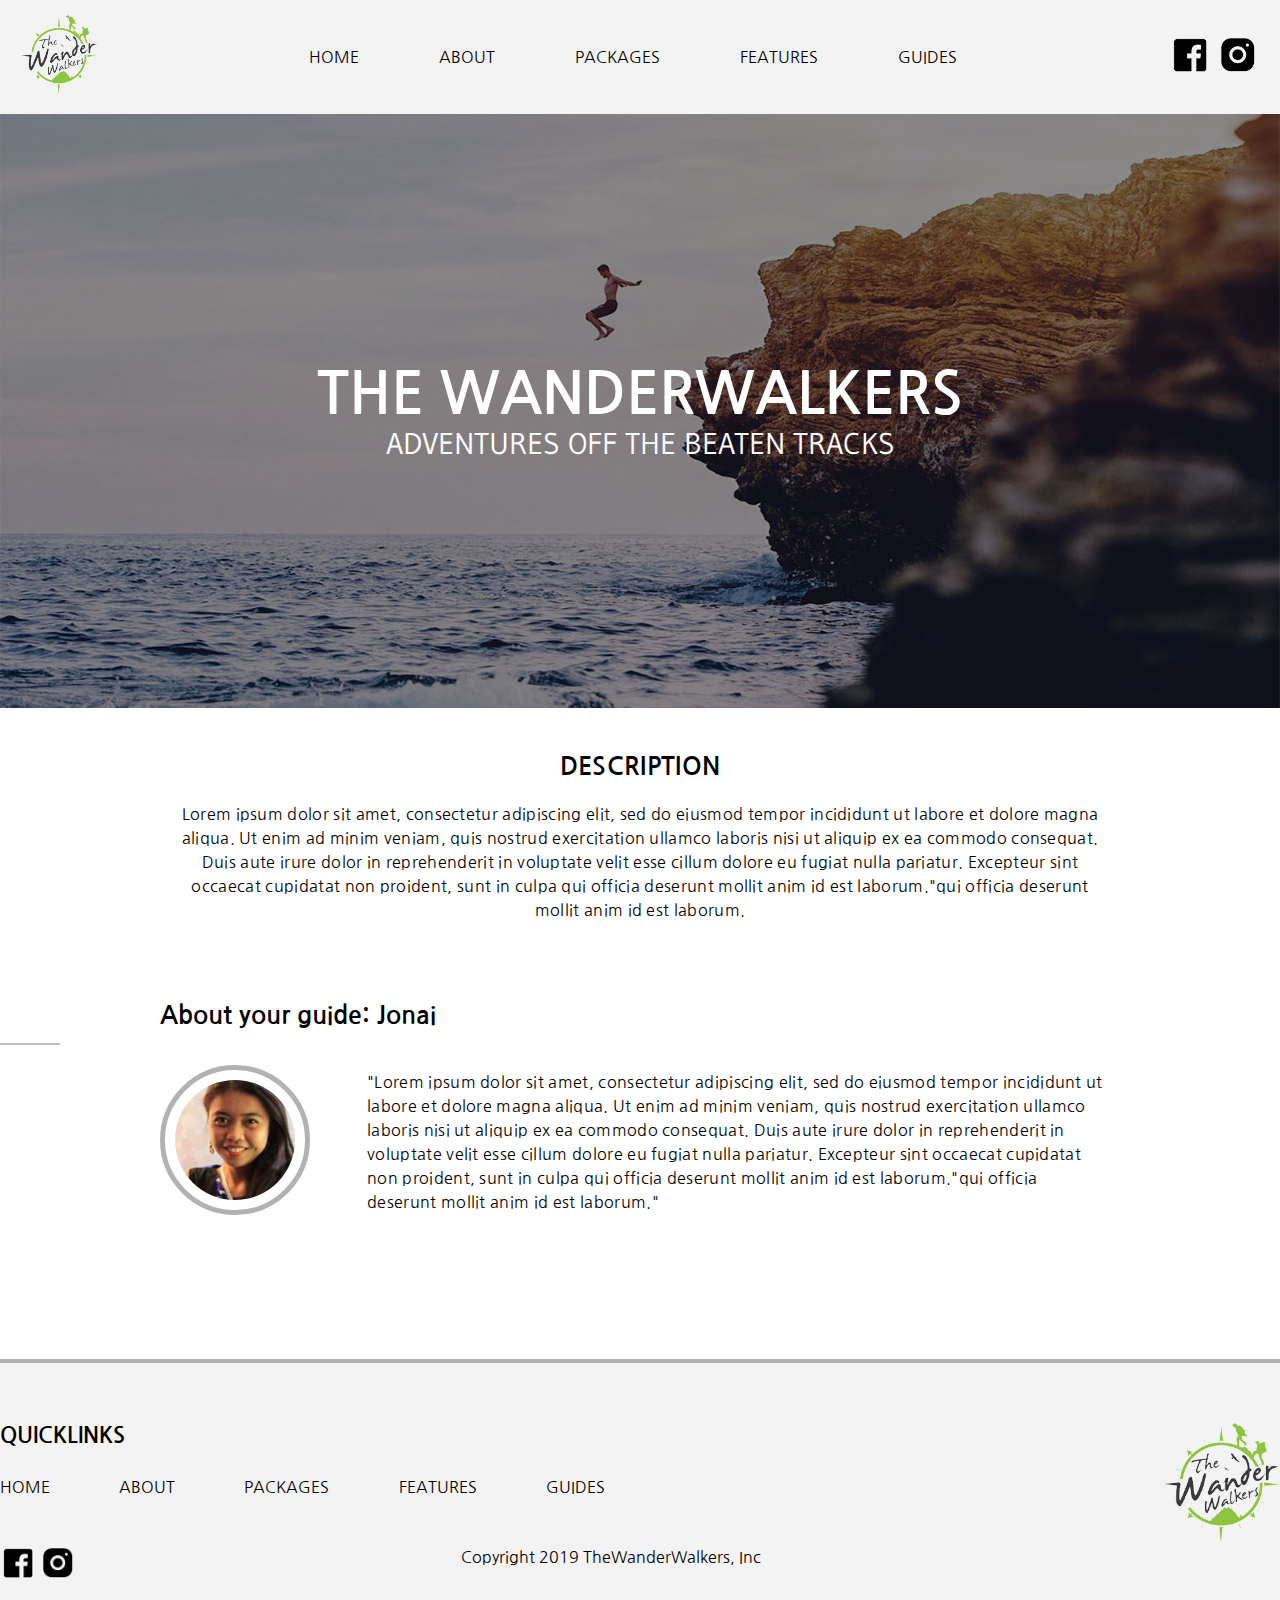
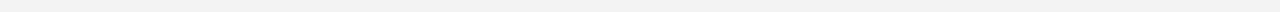
==== commit 764c3981: "revision for headers" ====
--- a/about.html
+++ b/about.html
@@ -13,10 +13,13 @@
 <body>
 	<header class="masthead">
 		<div class="logo_container">
-			<a href="#">
-				<img src="img/logo.png" alt="">
-			</a>
-		</div>
+				<a href="#" class="desktop-logo active">
+					<img src="img/logo.png" alt="">
+				</a>
+				<a href="#" class="mobile-logo">
+					<img src="img/mobile-logo.png" alt="">
+				</a>
+			</div>
 		<nav class="main-nav">
 			<ul>
 				<li>
@@ -45,6 +48,7 @@
 			</a>
 		</div>
 		<span class="open"><a href="#">&#9776</span></a>
+		
 	</header>
 	<main class="content-section">
 		<div class="hero-image">
--- a/css/css/main.css
+++ b/css/css/main.css
@@ -1,3 +1,22 @@
+.clearfix,
+.image-block,
+.project-index .column-wrap {
+  *zoom: 1; }
+
+.clearfix:before,
+.image-block:before,
+.column-wrap:before,
+.clearfix:after,
+.image-block:after,
+.column-wrap:after {
+  content: " ";
+  display: table; }
+
+.clearfix:after,
+.image-block:after,
+.column-wrap:after {
+  clear: both; }
+
 .button-default {
   text-decoration: none;
   text-align: center;
@@ -10,7 +29,9 @@
   width: 118px;
   padding: 10px;
   font-size: 12px;
-  position: relative; }
+  position: relative;
+  letter-spacing: 0.04em;
+  font-family: "Gudea", "Helvetica", "Arial", sans-serif; }
 
 .open {
   display: none; }
@@ -23,28 +44,135 @@
   left: 78px;
   padding: 5px;
   font-size: 11px;
-  margin-bottom: 30px; }
+  margin-bottom: 30px;
+  font-family: "Gudea", "Helvetica", "Arial", sans-serif; }
 
 body {
   overflow-x: hidden; }
 
 .underline {
-  border-bottom: 5px solid #b2b2b2;
-  margin-top: -20px;
-  margin-bottom: 40px; }
+  border-bottom: 2px solid #b2b2b2;
+  margin-top: 0px;
+  margin-bottom: 60px; }
 
 .underline.max-width {
   max-width: 940px;
-  margin: -20px auto 40px auto; }
+  margin: 0px auto 40px; }
 
 .underline.thick {
-  margin-top: -5px;
-  border-top: 5px solid #b2b2b2; }
-
+  margin-top: 0px;
+  border-top: 2px solid #b2b2b2; }
+
+.popin-container {
+  position: fixed;
+  height: 100vh;
+  width: 100vw;
+  top: 0px;
+  left: 0px;
+  z-index: 9999999;
+  display: flex;
+  justify-content: center;
+  align-items: center;
+  background: rgba(0, 0, 0, 0.7);
+  font-family: "Gudea", "Helvetica", "Arial", sans-serif; }
+  .popin-container .popup-wrapper {
+    text-align: center;
+    background: #fff;
+    width: 85%;
+    margin: 0px auto;
+    max-width: 400px;
+    padding: 20px 20px 30px 20px;
+    border: 4px solid #8EC34A;
+    position: relative; }
+    .popin-container .popup-wrapper h3 {
+      font-size: 1.5em; }
+    .popin-container .popup-wrapper .close-btn {
+      top: 10px;
+      right: 5px;
+      width: 15px;
+      height: 15px;
+      cursor: pointer;
+      position: absolute; }
+      .popin-container .popup-wrapper .close-btn span {
+        width: 15px;
+        height: 2px;
+        background: black;
+        display: block;
+        position: relative;
+        transform: rotate(45deg); }
+        .popin-container .popup-wrapper .close-btn span:first-child {
+          top: 2px;
+          transform: rotate(-45deg); }
+  .popin-container .wrap > p {
+    font-size: 0.9375em;
+    line-height: 1.4;
+    margin-bottom: 20px; }
+    .popin-container .wrap > p span {
+      font-size: 10px; }
+  .popin-container .wrap > img {
+    display: block;
+    width: 100%;
+    max-width: 200px;
+    margin: 15px auto; }
+  .popin-container .wrap input {
+    display: block;
+    width: 100%;
+    max-width: 240px;
+    margin: 10px auto;
+    height: 32px;
+    line-height: 26px;
+    padding: 3px 5px; }
+  .popin-container .wrap button {
+    height: 35px;
+    width: 150px;
+    color: #8EC34A;
+    border: 2px solid #8EC34A;
+    margin: 10px auto 25px;
+    cursor: pointer; }
+    .popin-container .wrap button:hover {
+      color: #fff;
+      background: #8EC34A; }
+  .popin-container .credit img {
+    display: block;
+    width: 60px;
+    height: auto;
+    margin: 15px auto 5px; }
+  .popin-container .credit h5 {
+    font-family: "Gudea", "Helvetica", "Arial", sans-serif;
+    font-weight: 400; }
+
+@media screen and (max-width: 480px) {
+  .popin-container .popup-wrapper h3 {
+    font-size: 1.25em; }
+  .popin-container .wrap > img {
+    margin: 10px auto;
+    max-width: 160px; }
+  .popin-container .wrap > p {
+    font-size: 0.75em;
+    margin-bottom: 10px; }
+  .popin-container .wrap input {
+    font-size: 0.75em;
+    height: 28px;
+    line-height: 22px;
+    margin: 5px auto; }
+  .popin-container .wrap button {
+    height: 30px;
+    width: 140px;
+    font-size: 0.85em;
+    margin-bottom: 10px; }
+  .popin-container .credit h5 {
+    font-size: 0.7em; } }
+@media screen and (max-height: 568px) {
+  .popin-container .credit {
+    display: none; } }
 * {
   margin: 0;
   padding: 0;
   box-sizing: border-box; }
+
+.site-header {
+  width: 100%;
+  background: #f3f3f3; }
 
 .masthead {
   max-width: 1520px;
@@ -73,7 +201,7 @@
       .masthead .main-nav ul li a {
         text-decoration: none;
         color: #000000;
-        font-family: "Nanum Gothic", sans-serif;
+        font-family: "Nanum Gothic", "Helvetica", "Arial", sans-serif;
         font-size: 16px; }
 
 .content-section .slider-container {
@@ -99,7 +227,7 @@
         text-align: center;
         color: #fff;
         font-size: 48.43px;
-        font-family: "Nanum Gothic", sans-serif;
+        font-family: "Nanum Gothic", "Helvetica", "Arial", sans-serif;
         font-weight: 100;
         text-transform: uppercase; }
       .content-section .slider-container .slide .title p {
@@ -108,52 +236,63 @@
         color: #fff;
         font-family: "Gudea", sans-serif;
         font-weight: 100;
+        letter-spacing: 0.2em;
         text-transform: uppercase; }
       .content-section .slider-container .slide .title .width-cta {
         display: flex;
         justify-content: center; }
       .content-section .slider-container .slide .title .cta {
+        font-family: 'Gudea', 'Helvetica', Arial, sans-serif;
         text-align: center;
         background: #696466;
         margin-top: 20px;
         text-decoration: none;
         color: #fff;
         display: block;
+        letter-spacing: 0.04em;
         font-size: 12px;
         border-radius: 25px;
         text-transform: uppercase;
         padding: 14px 15px;
         width: 118px; }
-.content-section .cycle-pager-2 {
-  text-align: center;
-  margin-bottom: -20px; }
-  .content-section .cycle-pager-2 span {
-    color: #7f7f7f;
-    font-size: 60px; }
+.content-section .cycle-pager-2,
 .content-section .cycle-pager {
   text-align: center;
-  margin-bottom: -20px; }
+  margin-bottom: 0px;
+  margin-top: -5px; }
+  .content-section .cycle-pager-2 span,
   .content-section .cycle-pager span {
     color: #7f7f7f;
-    font-size: 60px; }
+    font-size: 40px;
+    opacity: 0.6;
+    cursor: pointer;
+    display: inline-block;
+    margin-left: 5px; }
+    .content-section .cycle-pager-2 span:first-child,
+    .content-section .cycle-pager span:first-child {
+      margin-left: 0px; }
+    .content-section .cycle-pager-2 span.cycle-pager-active,
+    .content-section .cycle-pager span.cycle-pager-active {
+      opacity: 1; }
 .content-section .about-container {
-  background: url("../../img/bg-about.jpg");
+  background: url("../img/bg-about.jpg");
   background-size: cover;
   background-position: center;
-  padding-bottom: 70px; }
+  padding-bottom: 0px; }
   .content-section .about-container .about-title h1 {
-    font-size: 35px;
-    font-family: "Nanum Gothic", sans-serif;
+    font-size: 3em;
+    font-family: "Nanum Gothic", "Helvetica", "Arial", sans-serif;
     font-weight: bold;
     text-align: center;
     color: #000000;
-    padding-top: 90px; }
+    padding-top: 60px;
+    margin-bottom: 0px; }
   .content-section .about-container .card-container {
     display: flex;
     justify-content: space-evenly;
     max-width: 940px;
     margin: 0 auto;
-    margin-top: 130px;
+    margin-top: 100px;
     padding-bottom: 130px; }
     .content-section .about-container .card-container .card-container-shell {
       display: flex;
@@ -171,17 +310,19 @@
         .content-section .about-container .card-container .card-wrapper .card-content h1 {
           font-size: 25px;
           font-weight: 200;
-          font-family: "Nanum Gothic", sans-serif;
-          padding-bottom: 10px; }
+          font-family: "Nanum Gothic", "Helvetica", "Arial", sans-serif; }
         .content-section .about-container .card-container .card-wrapper .card-content p {
-          font-size: 16px;
+          font-size: 14px;
           font-weight: 200;
-          font-family: "Nanum Gothic", sans-serif;
-          padding: 0px 25px 0px 25px; }
+          font-family: "Nanum Gothic", "Helvetica", "Arial", sans-serif;
+          padding: 0px 10px;
+          letter-spacing: 0.02em;
+          line-height: 1.5; }
     .content-section .about-container .card-container .card-button {
-      padding-top: 40px;
+      padding-top: 25px;
       display: flex;
-      justify-content: center; }
+      justify-content: center;
+      font-family: "Gudea", "Helvetica", "Arial", sans-serif; }
       .content-section .about-container .card-container .card-button a {
         text-decoration: none;
         text-align: center;
@@ -194,8 +335,10 @@
         width: 118px;
         padding: 10px;
         font-size: 12px;
-        position: relative; }
-    .content-section .about-container .card-container .card-wrapper.width {
+        position: relative;
+        letter-spacing: 0.04em; }
+    .content-section .about-container .card-container.big .card-wrapper.width,
+    .content-section .about-container .card-container .big .card-wrapper.center {
       width: 29.85%;
       background: rgba(255, 255, 255, 0.85);
       margin-top: -35px;
@@ -205,13 +348,15 @@
   background: #f3f3f3; }
   .content-section .mid-container .mid-wrapper {
     display: flex;
-    align-items: center; }
+    align-items: center;
+    max-height: 450px;
+    overflow: hidden; }
     .content-section .mid-container .mid-wrapper .text-container {
       padding: 0px 35px;
       width: 50%; }
       .content-section .mid-container .mid-wrapper .text-container p {
         font-size: 18px;
-        font-family: "Nanum Gothic", sans-serif;
+        font-family: "Nanum Gothic", "Helvetica", "Arial", sans-serif;
         line-height: 1.5;
         letter-spacing: 0.02em; }
   .content-section .mid-container .image-container {
@@ -224,13 +369,15 @@
   padding-bottom: 70px; }
   .content-section .features-container .feature-button {
     top: 50px;
+    font-family: "Gudea", "Helvetica", "Arial", sans-serif;
     position: relative;
     display: flex;
     justify-content: center; }
   .content-section .features-container .features-title h1 {
-    font-size: 35px;
+    font-size: 3em;
     font-weight: bold;
-    font-family: "Nanum Gothic", sans-serif; }
+    font-family: "Nanum Gothic", "Helvetica", "Arial", sans-serif;
+    margin-top: 2em; }
   .content-section .features-container .feature-card-container {
     display: flex;
     justify-content: space-between;
@@ -250,10 +397,10 @@
         line-height: 40px; }
         .content-section .features-container .feature-card-container .card--container .card-title h2 {
           font-weight: bold;
-          font-family: "Nanum Gothic", sans-serif;
+          font-family: "Nanum Gothic", "Helvetica", "Arial", sans-serif;
           font-size: 22px; }
         .content-section .features-container .feature-card-container .card--container .card-title h3 {
-          font-family: "Nanum Gothic", sans-serif;
+          font-family: "Nanum Gothic", "Helvetica", "Arial", sans-serif;
           font-size: 16px;
           font-weight: 100; }
 .content-section .packages-container {
@@ -263,8 +410,9 @@
     width: 100%; }
     .content-section .packages-container .title--container h1 {
       font-weight: bold;
-      font-family: "Nanum Gothic", sans-serif;
-      font-size: 35px; }
+      font-family: "Nanum Gothic", "Helvetica", "Arial", sans-serif;
+      font-size: 3em;
+      margin-top: 2em; }
   .content-section .packages-container .package-wrapper {
     width: 100%;
     background: #f3f3f3; }
@@ -281,15 +429,16 @@
           width: 50%;
           padding-right: 25px;
           padding-left: 25px;
-          margin-top: 90px;
-          line-height: 35px; }
+          line-height: 35px;
+          display: flex;
+          align-items: center; }
           .content-section .packages-container .package-wrapper .package-shell-container .package-shell .package-content h2 {
             font-weight: bold;
-            font-family: "Nanum Gothic", sans-serif;
+            font-family: "Nanum Gothic", "Helvetica", "Arial", sans-serif;
             font-size: 25px;
             margin-bottom: 20px; }
           .content-section .packages-container .package-wrapper .package-shell-container .package-shell .package-content p {
-            font-family: "Nanum Gothic", sans-serif;
+            font-family: "Nanum Gothic", "Helvetica", "Arial", sans-serif;
             font-size: 16px;
             font-weight: 100; }
 .content-section .guide-container {
@@ -297,9 +446,10 @@
   margin: 0 auto;
   padding-bottom: 70px; }
   .content-section .guide-container .guide-title h1 {
-    font-size: 35px;
+    font-size: 3em;
     font-weight: bold;
-    font-family: "Nanum Gothic", sans-serif; }
+    font-family: "Nanum Gothic", "Helvetica", "Arial", sans-serif;
+    margin-top: 2em; }
   .content-section .guide-container .guide-button {
     top: 50px;
     position: relative;
@@ -326,6 +476,9 @@
           font-weight: bold;
           font-family: "Nanum Gothic", sans-serif;
           font-size: 22px; }
+          .content-section .guide-container .guide-card-container .card-wrapper .text-content h2 a {
+            text-decoration: none;
+            color: #000; }
         .content-section .guide-container .guide-card-container .card-wrapper .text-content h3 {
           font-family: "Nanum Gothic", sans-serif;
           font-size: 16px;
@@ -336,11 +489,12 @@
   .content-section .follow-container .text-title {
     text-align: center; }
     .content-section .follow-container .text-title h1 {
-      font-size: 35px;
+      font-size: 2.5em;
       font-weight: bold;
-      font-family: "Nanum Gothic", sans-serif; }
+      font-family: "Nanum Gothic", "Helvetica", "Arial", sans-serif;
+      margin: 3em auto 1em; }
   .content-section .follow-container .image-grid {
-    margin-top: 80px;
+    margin-top: 0px;
     padding-bottom: 120px; }
     .content-section .follow-container .image-grid ul {
       display: flex;
@@ -359,31 +513,42 @@
   .content-section .newsletter-container .newsletter-text h1 {
     font-size: 35px;
     font-weight: bold;
-    font-family: "Nanum Gothic", sans-serif; }
+    font-family: "Nanum Gothic", "Helvetica", "Arial", sans-serif; }
   .content-section .newsletter-container .newsletter-text p {
     font-family: "Gudea", sans-serif;
     font-size: 20px;
     font-weight: 100;
     margin-top: -20px; }
   .content-section .newsletter-container .newsletter-input {
-    margin-top: 60px; }
+    display: flex;
+    flex-wrap: wrap;
+    justify-content: center;
+    width: 300px;
+    margin: 20px auto; }
     .content-section .newsletter-container .newsletter-input input {
       height: 32px;
       background: #f3f3f3;
       outline: none;
-      width: 656px;
+      width: 300px;
       border-radius: 25px;
       border: 1px solid #000;
-      padding-left: 20px; }
+      padding-left: 20px;
+      display: block;
+      margin: 0px auto 20px; }
     .content-section .newsletter-container .newsletter-input button {
+      display: block;
       background: #cccccc;
-      width: 204px;
+      width: 160px;
       height: 32px;
       outline: none;
       border: none;
       cursor: pointer;
       margin-left: 12px;
-      border-radius: 25px; }
+      border-radius: 25px;
+      font-family: "Gudea", "Helvetica", "Arial", sans-serif;
+      text-transform: uppercase;
+      letter-spacing: 0.04em;
+      font-size: 14px; }
 
 .content-section .hero-image {
   position: relative;
@@ -406,7 +571,7 @@
       width: 100%;
       text-align: center;
       font-size: 57.9px;
-      font-family: "Nanum Gothic", sans-serif;
+      font-family: "Nanum Gothic", "Helvetica", "Arial", sans-serif;
       font-weight: bold;
       text-transform: uppercase; }
     .content-section .hero-image .title p {
@@ -428,7 +593,7 @@
   letter-spacing: 0.02em; }
   .content-section .feature-content p {
     font-size: 19px;
-    font-family: "Nanum Gothic", sans-serif;
+    font-family: "Nanum Gothic", "Helvetica", "Arial", sans-serif;
     font-weight: 100;
     margin: 80px 0; }
 .content-section .feature-detail {
@@ -455,7 +620,7 @@
       .content-section .feature-detail .half-width-column .text-details p {
         margin-top: 40px;
         font-size: 16px;
-        font-family: "Nanum Gothic", sans-serif;
+        font-family: "Nanum Gothic", "Helvetica", "Arial", sans-serif;
         font-weight: 100;
         line-height: 1.4;
         letter-spacing: 0.02em; }
@@ -474,7 +639,6 @@
     padding-bottom: 30%;
     width: 100%; }
   .content-section .full-width-content .full-width-text {
-    max-width: 1300px;
     margin: 0 auto;
     text-align: center;
     padding: 0px 25px;
@@ -504,7 +668,7 @@
     width: 48%; }
     .content-section .feature-detail-2 .text-details p {
       font-size: 16px;
-      font-family: "Nanum Gothic", sans-serif;
+      font-family: "Nanum Gothic", "Helvetica", "Arial", sans-serif;
       font-weight: 100;
       margin-top: 60px;
       margin-bottom: 60px;
@@ -522,19 +686,227 @@
     margin-bottom: 80px; }
     .content-section .half-width-column-image .half-width-image img {
       width: 100%; }
+.content-section .container-wrapper {
+  max-width: 910px;
+  margin: 0px auto;
+  width: 100%; }
+.content-section .con-inner-wrap {
+  margin: 0 -25px;
+  display: -webkit-flex;
+  display: -moz-flex;
+  display: -ms-flexbox;
+  display: -o-flex;
+  display: flex;
+  -webkit-flex-direction: row;
+  -moz-flex-direction: row;
+  -ms-flex-direction: row;
+  -o-flex-direction: row;
+  flex-direction: row;
+  flex-flow: wrap;
+  justify-content: baseline; }
 .content-section .hero-bottom {
   width: 100%;
   background: url("../../img/bottom-image.jpg");
   background-size: cover;
   background-position: center;
   padding-top: 40%; }
+.content-section .half-width {
+  width: 50%;
+  float: left; }
+@media (max-width: 768px) {
+  .content-section .half-width {
+    width: 100%;
+    float: none; } }
+.content-section .half-width img {
+  width: 100%;
+  display: block; }
+.content-section .half-width p {
+  padding-right: 50px; }
+.content-section .image-block img {
+  width: 50%;
+  float: left; }
+.content-section .image-block img:first-child {
+  padding-right: 25px; }
+.content-section .image-block img:last-child {
+  padding-left: 25px; }
+.content-section blockquote {
+  font-family: "Nanum Gothic", "Helvetica", "Arial", sans-serif;
+  font-size: 2.25em;
+  line-height: 45px;
+  color: #1a2020;
+  text-align: center;
+  max-width: 867px;
+  margin: 0 auto; }
+@media (max-width: 667px) {
+  .content-section blockquote {
+    font-size: 1.5em;
+    line-height: 30px; } }
+.content-section blockquote span {
+  font-family: "Gudea", "Helvetica", "Arial", sans-serif;
+  font-size: 16px;
+  font-weight: 300;
+  line-height: 17.5px;
+  display: block;
+  margin-top: 36px; }
+@media (max-width: 667px) {
+  .content-section blockquote span {
+    font-size: 18px;
+    line-height: 27px; } }
+.content-section .text-block {
+  font-family: "Gudea", "Helvetica", "Arial", sans-serif;
+  font-size: 1em;
+  line-height: 27px;
+  color: #1a2020;
+  font-weight: 300; }
+.content-section .text-block p {
+  padding-right: 5px; }
+@media (max-width: 667px) {
+  .content-section .text-block p {
+    padding-right: 0; } }
+.content-section .text-block p .redactor-invisible-space,
+.content-section .text-block p span {
+  line-height: 27px; }
+.content-section .text-block a {
+  color: #000000;
+  text-decoration: underline;
+  -webkit-transition: all 0.3s ease-in-out;
+  -moz-transition: all 0.3s ease-in-out;
+  -ms-transition: all 0.3s ease-in-out;
+  -o-transition: all 0.3s ease-in-out;
+  transition: all 0.3s ease-in-out; }
+.content-section .text-block a:hover {
+  color: #000000;
+  opacity: .3; }
+.content-section .two-column {
+  display: block;
+  column-count: 2;
+  column-gap: 50px;
+  margin: 140px 0 127px; }
+@media (max-width: 960px) {
+  .content-section .two-column {
+    column-count: 1;
+    column-gap: 0; } }
+@media (max-width: 667px) {
+  .content-section .con-inner-wrap {
+    margin: 0; } }
+.content-section .content-block {
+  margin: 18px 0; }
+  .content-section .content-block p {
+    margin: 0 0 18px; }
+@media (max-width: 667px) {
+  .content-section .content-block {
+    margin: 36px 0; }
+  .content-section .content-block.main-info {
+    margin-top: 0; } }
+.content-section .content-block.main-info {
+  margin: 0; }
+.content-section .content-block.text-block.own-row {
+  float: none;
+  width: 100%;
+  display: -ms-flexbox;
+  display: -webkit-flex;
+  display: flex; }
+.content-section .content-block.text-block.own-row.half-width > div {
+  width: 50%;
+  padding: 0px 25px; }
+@media (max-width: 768px) {
+  .content-section .content-block.text-block.own-row.half-width > div {
+    width: 100%; } }
+.content-section .content-block.text-block.own-row.left-position {
+  justify-content: flex-start; }
+.content-section .content-block.text-block.own-row.right-position {
+  justify-content: flex-end; }
+@media (max-width: 768px) {
+  .content-section .content-block.text-block .column {
+    padding: 0; } }
+@media (max-width: 768px) {
+  .content-section .content-block.text-block + .text-block {
+    margin-top: 0; } }
+@media (max-width: 667px) {
+  .content-section .content-block.text-block + .clearfix + .text-block {
+    margin-top: -36px; } }
+@media (max-width: 667px) {
+  .content-section .content-block.text-block + .clearfix + .clearfix + .text-block {
+    margin-top: -36px; } }
+.content-section .content-block.image-wrap a {
+  display: block; }
+.content-section .content-block.image-wrap .img-inner-wrap {
+  margin: 0 25px; }
+@media (max-width: 667px) {
+  .content-section .content-block.image-wrap .img-inner-wrap {
+    margin: 0; } }
+.content-section .content-block.image-wrap img {
+  display: block;
+  width: 100%;
+  height: auto; }
+.content-section .content-block.image-wrap.own-row {
+  width: 100%; }
+.content-section .content-block.image-wrap.own-row > div {
+  width: 50%;
+  margin: 0;
+  padding: 0 25px;
+  display: inline-block; }
+@media (max-width: 768px) {
+  .content-section .content-block.image-wrap.own-row > div {
+    padding: 0;
+    width: 100%;
+    display: block; } }
+@media (max-width: 768px) {
+  .content-section .content-block.image-wrap.own-row ~ .image-wrap {
+    margin-top: 0; } }
+.content-section .content-block.image-wrap.own-row.right-position {
+  text-align: right; }
+.content-section .content-block.image-wrap.own-row.left-position {
+  text-align: left; }
+.content-section .content-block.quote {
+  margin: 134px 0; }
+@media (max-width: 667px) {
+  .content-section .content-block.quote {
+    margin: 65px 0 63px; } }
+.content-section .content-block.carousel-slider-block {
+  width: 100vw;
+  margin-left: calc(-50vw - 12.5px + 50%);
+  margin-right: calc(-50vw - 12.5px + 50%); }
+@media (max-width: 667px) {
+  .content-section .content-block.carousel-slider-block {
+    margin-left: 0;
+    margin-right: 0;
+    padding: 0; } }
+.content-section .content-block.quote,
+.content-section .content-block.video-block,
+.content-section .content-block.slider-block,
+.content-section .content-block.two-column {
+  padding: 0 25px;
+  width: 100%; }
+.content-section .content-block.slider-block .slide img {
+  display: block;
+  width: 100%;
+  height: auto; }
+@media (max-width: 667px) {
+  .content-section .content-block.quote,
+  .content-section .content-block.video-block,
+  .content-section .content-block.slider-block,
+  .content-section .content-block.two-column {
+    padding: 0 20px; } }
+@media (max-width: 768px) {
+  .content-section .image-wrap + .image-wrap {
+    margin-top: 0; } }
+@media (max-width: 667px) {
+  .content-section .quote {
+    margin: 97px 0; }
+  .content-section .quote blockquote {
+    margin: 0; } }
+.content-section .para-block {
+  width: 100vw;
+  margin-left: calc(-50vw + 50%);
+  margin-right: calc(-50vw + 50%); }
 
 .content-section .guide-title {
   max-width: 1300px;
   margin: 0 auto;
   text-align: center; }
   .content-section .guide-title h1 {
-    font-family: "Nanum Gothic", sans-serif;
+    font-family: "Nanum Gothic", "Helvetica", "Arial", sans-serif;
     font-size: 35px;
     font-weight: bold; }
 .content-section .grid-container {
@@ -561,15 +933,15 @@
       line-height: 1.5;
       letter-spacing: 0.02em; }
       .content-section .grid-container .grid-wrapper .text-warpper h2 {
-        font-family: "Nanum Gothic", sans-serif;
+        font-family: "Nanum Gothic", "Helvetica", "Arial", sans-serif;
         font-size: 18px;
         font-weight: bold; }
       .content-section .grid-container .grid-wrapper .text-warpper p {
-        font-family: "Nanum Gothic", sans-serif;
+        font-family: "Nanum Gothic", "Helvetica", "Arial", sans-serif;
         font-size: 11px;
         font-weight: 100; }
       .content-section .grid-container .grid-wrapper .text-warpper .date {
-        font-family: "Nanum Gothic", sans-serif;
+        font-family: "Nanum Gothic", "Helvetica", "Arial", sans-serif;
         font-size: 11px;
         font-weight: 100; }
       .content-section .grid-container .grid-wrapper .text-warpper a {
@@ -592,16 +964,16 @@
       line-height: 1.5;
       letter-spacing: 0.02em; }
       .content-section .grid-container .grid-wrapper:first-child .text-warpper h2 {
-        font-family: "Nanum Gothic", sans-serif;
+        font-family: "Nanum Gothic", "Helvetica", "Arial", sans-serif;
         font-size: 23px;
         font-weight: bold; }
       .content-section .grid-container .grid-wrapper:first-child .text-warpper .date {
-        font-family: "Nanum Gothic", sans-serif;
+        font-family: "Nanum Gothic", "Helvetica", "Arial", sans-serif;
         font-size: 12px;
         font-weight: 100; }
       .content-section .grid-container .grid-wrapper:first-child .text-warpper p {
         margin-top: 30px;
-        font-family: "Nanum Gothic", sans-serif;
+        font-family: "Nanum Gothic", "Helvetica", "Arial", sans-serif;
         font-size: 13px;
         font-weight: 100; }
       .content-section .grid-container .grid-wrapper:first-child .text-warpper a {
@@ -658,28 +1030,28 @@
   letter-spacing: 0.02em; }
   .content-section .description-content h1 {
     font-size: 25px;
-    font-family: "Nanum Gothic", sans-serif;
+    font-family: "Nanum Gothic", "Helvetica", "Arial", sans-serif;
     font-weight: bold;
     color: #000; }
   .content-section .description-content p {
     font-size: 16px;
-    font-family: "Nanum Gothic", sans-serif;
+    font-family: "Nanum Gothic", "Helvetica", "Arial", sans-serif;
     font-weight: 100; }
 .content-section .about-guide {
   max-width: 960px;
   margin: 0 auto; }
   .content-section .about-guide h1 {
     font-size: 25px;
-    font-family: "Nanum Gothic", sans-serif;
+    font-family: "Nanum Gothic", "Helvetica", "Arial", sans-serif;
     font-weight: bold;
     color: #000; }
 .content-section .small-underline {
-  border-top: 3px solid #bfbfbf;
+  border-top: 2px solid #bfbfbf;
   width: 60px;
   margin-bottom: 20px;
-  margin-top: -10px;
+  margin-top: -5px;
   position: relative;
-  right: -195px; }
+  left: 0px; }
 .content-section .guide-desc {
   display: flex;
   max-width: 960px;
@@ -698,7 +1070,7 @@
     width: 80%; }
     .content-section .guide-desc .guide-text-content p {
       font-size: 16px;
-      font-family: "Nanum Gothic", sans-serif;
+      font-family: "Nanum Gothic", "Helvetica", "Arial", sans-serif;
       font-weight: 100;
       padding: 0px 15px;
       line-height: 1.5;
@@ -712,11 +1084,11 @@
     width: 50%; }
     .content-section .contact-container .contact-info h1 {
       font-size: 32px;
-      font-family: "Nanum Gothic", sans-serif;
+      font-family: "Nanum Gothic", "Helvetica", "Arial", sans-serif;
       font-weight: bold; }
     .content-section .contact-container .contact-info p {
       font-size: 20px;
-      font-family: "Nanum Gothic", sans-serif;
+      font-family: "Nanum Gothic", "Helvetica", "Arial", sans-serif;
       font-weight: 100;
       line-height: 1.5;
       letter-spacing: 0.02em; }
@@ -732,11 +1104,11 @@
     width: 50%; }
     .content-section .contact-container .contact-form h1 {
       font-size: 32px;
-      font-family: "Nanum Gothic", sans-serif;
+      font-family: "Nanum Gothic", "Helvetica", "Arial", sans-serif;
       font-weight: bold; }
     .content-section .contact-container .contact-form p {
       font-size: 20px;
-      font-family: "Nanum Gothic", sans-serif;
+      font-family: "Nanum Gothic", "Helvetica", "Arial", sans-serif;
       font-weight: 100;
       line-height: 1.5;
       letter-spacing: 0.02em;
@@ -746,7 +1118,7 @@
       justify-content: space-around; }
       .content-section .contact-container .contact-form .fieldset label {
         font-size: 22px;
-        font-family: "Nanum Gothic", sans-serif;
+        font-family: "Nanum Gothic", "Helvetica", "Arial", sans-serif;
         font-weight: 100;
         width: 20%; }
       .content-section .contact-container .contact-form .fieldset input {
@@ -784,7 +1156,8 @@
     background: #cccccc; }
 
 .footer-section {
-  background: #f3f3f3; }
+  background: #f3f3f3;
+  padding-bottom: 30px; }
   .footer-section .footer-wrapper {
     max-width: 1300px;
     margin: 0 auto;
@@ -795,7 +1168,7 @@
       .footer-section .footer-wrapper .left-container .header-footer h2 {
         font-size: 22px;
         font-weight: bold;
-        font-family: "Nanum Gothic", sans-serif; }
+        font-family: "Nanum Gothic", "Helvetica", "Arial", sans-serif; }
     .footer-section .footer-wrapper .right-container {
       width: 50%;
       text-align: right; }
@@ -817,7 +1190,7 @@
     .footer-section .footer-credits .footer-text {
       width: 64%; }
       .footer-section .footer-credits .footer-text p {
-        font-family: "Nanum Gothic", sans-serif;
+        font-family: "Nanum Gothic", "Helvetica", "Arial", sans-serif;
         font-size: 16px;
         font-weight: 100; }
   .footer-section .footer-nav {
@@ -828,7 +1201,7 @@
     .footer-section .footer-nav li a {
       text-decoration: none;
       color: #000;
-      font-family: "Nanum Gothic", sans-serif;
+      font-family: "Nanum Gothic", "Helvetica", "Arial", sans-serif;
       font-size: 16px;
       font-weight: 100; }
     .footer-section .footer-nav li:first-child {
@@ -857,11 +1230,15 @@
   .open {
     display: block; }
 
+  .masthead .open.color.change a {
+    color: #fff; }
+
   .masthead .open.color a {
     color: #000; }
 
   .masthead.active {
-    background: #6ba5fc; }
+    background: #222;
+    opacity: 0.9; }
 
   .masthead {
     max-width: 460px;
@@ -870,23 +1247,31 @@
     padding: 10px 20px 0px;
     background: none;
     width: 100%; }
-    .masthead .mobile-logo img {
-      height: 73px;
-      width: auto;
+    .masthead .mobile-logo.show {
       display: block; }
-    .masthead .logo_container .desktop-logo img {
+    .masthead .mobile-logo {
+      display: none; }
+      .masthead .mobile-logo img {
+        height: 73px;
+        width: auto;
+        display: block; }
+    .masthead .logo_container .desktop-logo.active {
+      display: block; }
+    .masthead .logo_container .desktop-logo.active.hide {
       display: none; }
     .masthead .main-nav.active {
       display: block; }
     .masthead .main-nav {
       display: none;
-      background: #8dc540;
+      background: #fff;
       top: 81px;
       max-width: 480px;
       width: 100%;
       text-align: center;
       margin-left: -20px;
-      position: absolute; }
+      position: absolute;
+      padding-bottom: 5px;
+      border-bottom: 2px solid #dedede; }
       .masthead .main-nav ul {
         flex-wrap: wrap;
         align-items: center;
@@ -903,6 +1288,8 @@
       text-decoration: none;
       color: #fff;
       font-size: 35px; }
+      .contact .masthead .open a {
+        color: #000; }
 
   .content-section .slider-container .slide .background {
     padding-top: 100%; }
@@ -923,11 +1310,13 @@
   .content-section .flickity-viewport {
     transition: height 0.2s; }
   .content-section .about-container .about-title h1 {
-    font-size: 30px; }
+    font-size: 30px;
+    margin-bottom: 30px; }
   .content-section .about-container .card-container {
     max-width: 460px;
     flex-wrap: wrap;
-    margin: 0 auto; }
+    margin: 0 auto;
+    padding-bottom: 0px; }
     .content-section .about-container .card-container .card-wrapper {
       width: 85%;
       margin: 0 auto; }
@@ -1029,18 +1418,7 @@
     .content-section .newsletter-container .newsletter-text p {
       font-size: 16px; }
     .content-section .newsletter-container .newsletter-input {
-      margin-top: 40px;
-      display: flex;
-      align-items: center;
-      flex-wrap: wrap;
-      justify-content: center; }
-      .content-section .newsletter-container .newsletter-input input {
-        width: 70%;
-        max-width: 460px;
-        margin-bottom: 10px;
-        margin-left: 20px; }
-      .content-section .newsletter-container .newsletter-input button {
-        width: 25%; }
+      margin-top: 40px; }
   .content-section .hero-image .background {
     padding-top: 100%; }
   .content-section .hero-image .title h2 {
@@ -1072,15 +1450,16 @@
           font-size: 14px; }
   .content-section .full-width-content {
     width: 100%;
-    max-width: 460px;
-    padding: 0px 20px; }
+    max-width: 480px;
+    padding: 0px; }
     .content-section .full-width-content .full-width-bg {
       padding-bottom: 100%; }
     .content-section .full-width-content .full-width-text {
       max-width: 460px; }
       .content-section .full-width-content .full-width-text h2 {
-        font-size: 22px;
+        font-size: 20px;
         max-width: 460px;
+        line-height: 1.5;
         width: 80%; }
   .content-section .feature-detail-2 {
     max-width: 460px;
